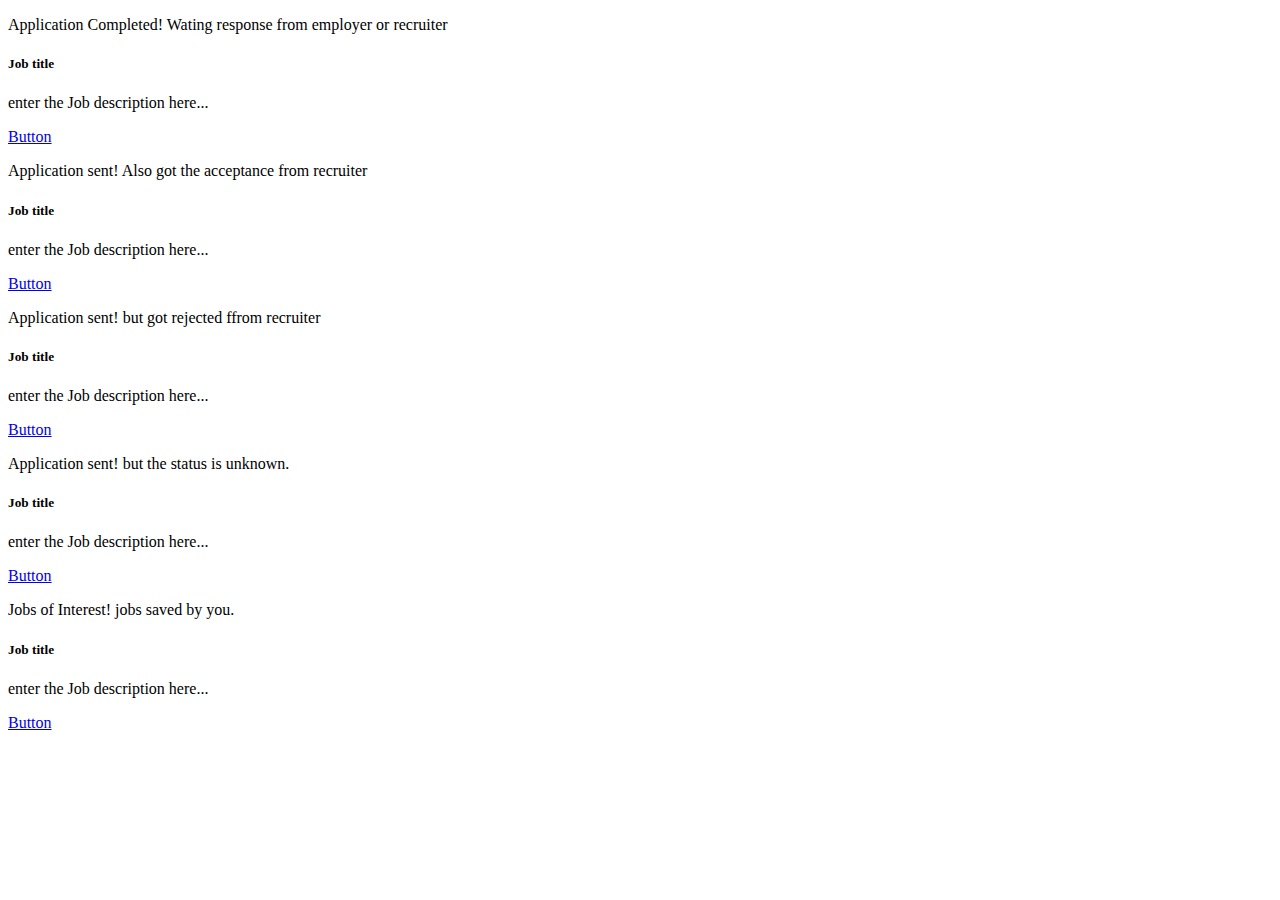
==== applicant-dash.html @ 8e8b05e0 "Add files via upload" ====
<!DOCTYPE html>
<html lang="en">
<head>
    <meta charset="UTF-8">
    <meta name="viewport" content="width=device-width, initial-scale=1.0">
    <title>Document</title>
</head>
<body>
    <div class="container-fluid row">
        <div class="applied col">
            <p>Application Completed! Wating response from employer or recruiter</p>
            <div class="card w-75 mb-3">
                <div class="card-body">
                  <h5 class="card-title">Job title</h5>
                  <p class="card-text">enter the Job description here...</p>
                  <a href="#" class="btn btn-primary">Button</a>
                </div>
              </div>
        </div>
        <div class="Accepted col">
            <p>Application sent! Also got the acceptance from recruiter </p>
            <div class="card w-75 mb-3">
                <div class="card-body">
                  <h5 class="card-title">Job title</h5>
                  <p class="card-text">enter the Job description here...</p>
                  <a href="#" class="btn btn-primary">Button</a>
                </div>
              </div>
        </div>
        <div class="rejected col">
            <p>Application sent! but got rejected ffrom recruiter</p>
            <div class="card w-75 mb-3">
                <div class="card-body">
                  <h5 class="card-title">Job title</h5>
                  <p class="card-text">enter the Job description here...</p>
                  <a href="#" class="btn btn-primary">Button</a>
                </div>
              </div>
        </div>
        <div class="pending col">
            <p>Application sent! but the status is unknown.</p>
            <div class="card w-75 mb-3">
                <div class="card-body">
                  <h5 class="card-title">Job title</h5>
                  <p class="card-text">enter the Job description here...</p>
                  <a href="#" class="btn btn-primary">Button</a>
                </div>
              </div>
        </div>
        <div class="saved col">
            <p>Jobs of Interest! jobs saved by you.</p>
            <div class="card w-75 mb-3">
                <div class="card-body">
                  <h5 class="card-title">Job title</h5>
                  <p class="card-text">enter the Job description here...</p>
                  <a href="#" class="btn btn-primary">Button</a>
                </div>
              </div>
        </div>
    </div>
</body>
</html>
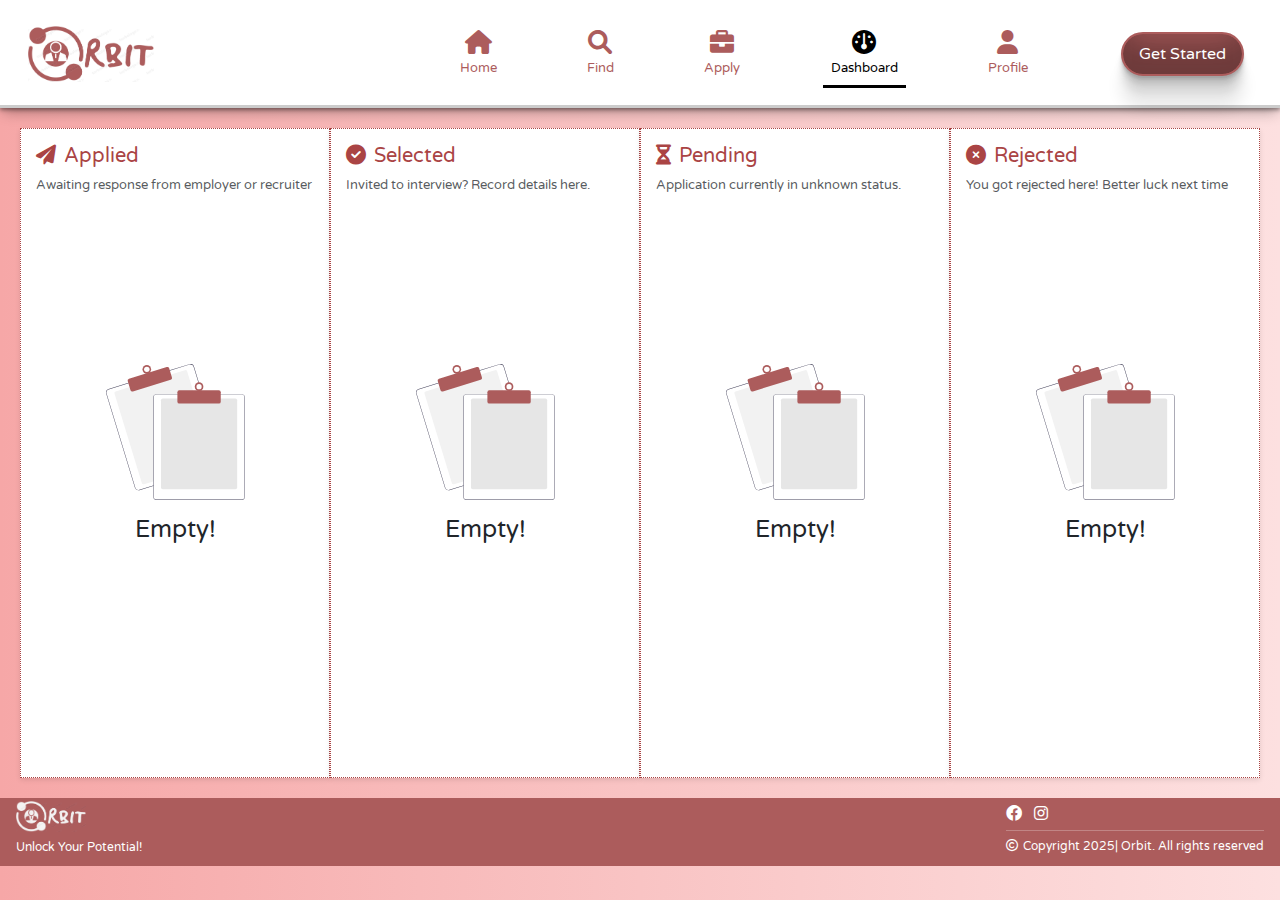
==== commit e03d9c81: "Add files via upload" ====
--- a/applicant-dash.html
+++ b/applicant-dash.html
@@ -1,62 +1,362 @@
 <!DOCTYPE html>
 <html lang="en">
-<head>
-    <meta charset="UTF-8">
-    <meta name="viewport" content="width=device-width, initial-scale=1.0">
-    <title>Document</title>
-</head>
-<body>
-    <div class="container-fluid row">
-        <div class="applied col">
-            <p>Application Completed! Wating response from employer or recruiter</p>
-            <div class="card w-75 mb-3">
-                <div class="card-body">
-                  <h5 class="card-title">Job title</h5>
-                  <p class="card-text">enter the Job description here...</p>
-                  <a href="#" class="btn btn-primary">Button</a>
-                </div>
-              </div>
-        </div>
-        <div class="Accepted col">
-            <p>Application sent! Also got the acceptance from recruiter </p>
-            <div class="card w-75 mb-3">
-                <div class="card-body">
-                  <h5 class="card-title">Job title</h5>
-                  <p class="card-text">enter the Job description here...</p>
-                  <a href="#" class="btn btn-primary">Button</a>
-                </div>
-              </div>
-        </div>
-        <div class="rejected col">
-            <p>Application sent! but got rejected ffrom recruiter</p>
-            <div class="card w-75 mb-3">
-                <div class="card-body">
-                  <h5 class="card-title">Job title</h5>
-                  <p class="card-text">enter the Job description here...</p>
-                  <a href="#" class="btn btn-primary">Button</a>
-                </div>
-              </div>
-        </div>
-        <div class="pending col">
-            <p>Application sent! but the status is unknown.</p>
-            <div class="card w-75 mb-3">
-                <div class="card-body">
-                  <h5 class="card-title">Job title</h5>
-                  <p class="card-text">enter the Job description here...</p>
-                  <a href="#" class="btn btn-primary">Button</a>
-                </div>
-              </div>
-        </div>
-        <div class="saved col">
-            <p>Jobs of Interest! jobs saved by you.</p>
-            <div class="card w-75 mb-3">
-                <div class="card-body">
-                  <h5 class="card-title">Job title</h5>
-                  <p class="card-text">enter the Job description here...</p>
-                  <a href="#" class="btn btn-primary">Button</a>
-                </div>
-              </div>
-        </div>
+  <head>
+    <meta charset="UTF-8" />
+    <meta name="viewport" content="width=device-width, initial-scale=1.0" />
+    <title>Job Tracker Dashboard</title>
+    <link rel="stylesheet" href="style5.css" />
+    <link rel="preconnect" href="https://fonts.googleapis.com" />
+    <link rel="preconnect" href="https://fonts.gstatic.com" crossorigin />
+    <link
+      href="https://fonts.googleapis.com/css2?family=Varela+Round&display=swap"
+      rel="stylesheet"
+    />
+    <link
+      href="https://cdn.jsdelivr.net/npm/bootstrap@5.3.3/dist/css/bootstrap.min.css"
+      rel="stylesheet"
+      integrity="sha384-QWTKZyjpPEjISv5WaRU9OFeRpok6YctnYmDr5pNlyT2bRjXh0JMhjY6hW+ALEwIH"
+      crossorigin="anonymous"
+    />
+    <link
+      rel="stylesheet"
+      href="https://cdnjs.cloudflare.com/ajax/libs/font-awesome/6.0.0-beta3/css/all.min.css"
+    />
+  </head>
+  <body>
+    <nav class="navbar navbar-expand-lg position-sticky top-0">
+      <div class="container-fluid">
+        <img src="orbit.png" alt="" class="ms-3" />
+        <button
+          class="navbar-toggler"
+          type="button"
+          data-bs-toggle="collapse"
+          data-bs-target="#Nav"
+          aria-controls="Nav"
+          aria-expanded="false"
+          aria-label="Toggle navigation"
+        >
+          <i class="fa-solid fa-ellipsis-vertical"></i>
+        </button>
+        <div class="collapse navbar-collapse" id="Nav">
+          <ul
+            class="navbar-nav ms-auto mb-2 mb-lg-0 d-flex justify-content-around"
+          >
+            <li class="nav-item ms-4">
+              <a class="nav-link" href="index.html">
+                <i class="fs-4 fa-solid fa-home"></i>Home
+              </a>
+            </li>
+            <li class="nav-item ms-4">
+              <a class="nav-link" href="job-find.html">
+                <i class="fs-4 fa-solid fa-magnifying-glass"></i>Find
+              </a>
+            </li>
+            <li class="nav-item ms-4">
+              <a class="nav-link" href="job-apply.html">
+                <i class="fs-4 fa-solid fa-briefcase"></i>Apply
+              </a>
+            </li>
+            <li class="nav-item ms-4">
+              <a
+                class="nav-link active"
+                aria-current="page"
+                href="applicant-dash.html"
+              >
+                <i class="fs-4 fa-solid fa-gauge"></i>Dashboard
+              </a>
+            </li>
+            <li class="nav-item ms-4">
+              <a class="nav-link" href="applicant-settings.html">
+                <i class="fs-4 fa-solid fa-user"></i>Profile
+              </a>
+            </li>
+          </ul>
+          <a href="user-profile.html" class="btn px-3 py-2 me-4" id="get-start"
+            >Get Started</a
+          >
+        </div>
+      </div>
+    </nav>
+    <div class="dashboard-container">
+      <!-- <h1 class="text-center mb-3 fs-lg-1 fs-3">Applicant Dashboard</h1> -->
+      <div class="dashboard-columns">
+        <!-- Applied Column -->
+        <div class="column">
+          <h5><i class="fa-solid fa-paper-plane me-2"></i>Applied</h5>
+          <p class="text-muted">Awaiting response from employer or recruiter</p>
+          <!-- <a
+            href=""
+            class="text-decoration-none"
+            data-bs-toggle="modal"
+            data-bs-target="#exampleModal"
+          >
+            <div class="job-card">
+              <h6 class="mb-0 text-decoration-none text-white">Job title</h6>
+              <div class="card-image">
+                <img src="building.png" alt="" id="image" />
+              </div>
+              <p class="text-black mt-1">Company name</p>
+              <a
+                href="#"
+                class="btn-link"
+                data-bs-toggle="modal"
+                data-bs-target="#exampleModal"
+                >View full details <i class="fa-solid fa-square-up-right"></i
+              ></a>
+            </div>
+          </a>
+
+          <div
+            class="modal fade"
+            id="exampleModal"
+            tabindex="-1"
+            aria-labelledby="exampleModalLabel"
+            aria-hidden="true"
+          >
+            <div class="modal-dialog modal-dialog-centered">
+              <div class="modal-content">
+                <div class="modal-header">
+                  <h1 class="modal-title fs-5" id="exampleModalLabel">
+                    Job Title
+                  </h1>
+                  <button
+                    type="button"
+                    class="btn-close"
+                    data-bs-dismiss="modal"
+                    aria-label="Close"
+                  ></button>
+                </div>
+                <div class="modal-body">
+                  <p>Company Name: <span></span></p>
+                  <p>Location: <span></span></p>
+                  <p>Location type: <span></span></p>
+                  <p>Salary: <span></span></p>
+                  <p>Deadline: <span></span></p>
+                </div>
+              </div>
+            </div>
+          </div> -->
+
+          <div class="data-unavailable">
+            <img src="nodata.svg" alt="">
+            <h4 class="mt-3">Empty!</h4>
+          </div>
+
+        </div>
+
+        <!-- Interview Column -->
+        <div class="column">
+          <h5><i class="fa-solid fa-check-circle me-2"></i>Selected</h5>
+          <p class="text-muted">Invited to interview? Record details here.</p>
+          <!-- <a
+            href=""
+            class="text-decoration-none"
+            data-bs-toggle="modal"
+            data-bs-target="#exampleModal"
+          >
+            <div class="job-card">
+              <h6 class="mb-0 text-decoration-none text-white">Job title</h6>
+              <div class="card-image">
+                <img src="building.png" alt="" id="image" />
+              </div>
+              <p class="text-black mt-1">Company name</p>
+              <a
+                href="#"
+                class="btn-link"
+                data-bs-toggle="modal"
+                data-bs-target="#exampleModal"
+                >View full details <i class="fa-solid fa-square-up-right"></i
+              ></a>
+            </div>
+          </a>
+
+          <div
+            class="modal fade"
+            id="exampleModal"
+            tabindex="-1"
+            aria-labelledby="exampleModalLabel"
+            aria-hidden="true"
+          >
+            <div class="modal-dialog modal-dialog-centered">
+              <div class="modal-content">
+                <div class="modal-header">
+                  <h1 class="modal-title fs-5" id="exampleModalLabel">
+                    Job Title
+                  </h1>
+                  <button
+                    type="button"
+                    class="btn-close"
+                    data-bs-dismiss="modal"
+                    aria-label="Close"
+                  ></button>
+                </div>
+                <div class="modal-body">
+                  <p>Company Name: <span></span></p>
+                  <p>Location: <span></span></p>
+                  <p>Location type: <span></span></p>
+                  <p>Salary: <span></span></p>
+                  <p>Deadline: <span></span></p>
+                </div>
+              </div>
+            </div>
+          </div> -->
+          <div class="data-unavailable">
+            <img src="nodata.svg" alt="" />
+            <h4 class="mt-3">Empty!</h4>
+          </div>
+        </div>
+
+        <!-- Pending Column -->
+        <div class="column">
+          <h5><i class="fa-solid fa-hourglass-half me-2"></i>Pending</h5>
+          <p class="text-muted">Application currently in unknown status.</p>
+          <!-- <a
+            href=""
+            class="text-decoration-none"
+            data-bs-toggle="modal"
+            data-bs-target="#exampleModal"
+          >
+            <div class="job-card">
+              <h6 class="mb-0 text-decoration-none text-white">Job title</h6>
+              <div class="card-image">
+                <img src="building.png" alt="" id="image" />
+              </div>
+              <p class="text-black mt-1">Company name</p>
+              <a
+                href="#"
+                class="btn-link"
+                data-bs-toggle="modal"
+                data-bs-target="#exampleModal"
+                >View full details <i class="fa-solid fa-square-up-right"></i
+              ></a>
+            </div>
+          </a>
+
+          <div
+            class="modal fade"
+            id="exampleModal"
+            tabindex="-1"
+            aria-labelledby="exampleModalLabel"
+            aria-hidden="true"
+          >
+            <div class="modal-dialog modal-dialog-centered">
+              <div class="modal-content">
+                <div class="modal-header">
+                  <h1 class="modal-title fs-5" id="exampleModalLabel">
+                    Job Title
+                  </h1>
+                  <button
+                    type="button"
+                    class="btn-close"
+                    data-bs-dismiss="modal"
+                    aria-label="Close"
+                  ></button>
+                </div>
+                <div class="modal-body">
+                  <p>Company Name: <span></span></p>
+                  <p>Location: <span></span></p>
+                  <p>Location type: <span></span></p>
+                  <p>Salary: <span></span></p>
+                  <p>Deadline: <span></span></p>
+                </div>
+              </div>
+            </div>
+          </div> -->
+          <div class="data-unavailable">
+            <img src="nodata.svg" alt="" />
+            <h4 class="mt-3">Empty!</h4>
+          </div>
+        </div>
+
+        <!-- Rejected Column -->
+        <div class="column">
+          <h5><i class="fa-solid fa-times-circle me-2"></i>Rejected</h5>
+          <p class="text-muted">You got rejected here! Better luck next time</p>
+          <!-- <a
+            href=""
+            class="text-decoration-none"
+            data-bs-toggle="modal"
+            data-bs-target="#exampleModal"
+          >
+            <div class="job-card">
+              <h6 class="mb-0 text-decoration-none text-white">Job title</h6>
+              <div class="card-image">
+                <img src="building.png" alt="" id="image" />
+              </div>
+              <p class="text-black mt-1">Company name</p>
+              <a
+                href="#"
+                class="btn-link"
+                data-bs-toggle="modal"
+                data-bs-target="#exampleModal"
+                >View full details <i class="fa-solid fa-square-up-right"></i
+              ></a>
+            </div>
+          </a>
+
+          <div
+            class="modal fade"
+            id="exampleModal"
+            tabindex="-1"
+            aria-labelledby="exampleModalLabel"
+            aria-hidden="true"
+          >
+            <div class="modal-dialog modal-dialog-centered">
+              <div class="modal-content">
+                <div class="modal-header">
+                  <h1 class="modal-title fs-5" id="exampleModalLabel">
+                    Job Title
+                  </h1>
+                  <button
+                    type="button"
+                    class="btn-close"
+                    data-bs-dismiss="modal"
+                    aria-label="Close"
+                  ></button>
+                </div>
+                <div class="modal-body">
+                  <p>Company Name: <span></span></p>
+                  <p>Location: <span></span></p>
+                  <p>Location type: <span></span></p>
+                  <p>Salary: <span></span></p>
+                  <p>Deadline: <span></span></p>
+                </div>
+              </div>
+            </div>
+          </div> -->
+          <div class="data-unavailable">
+            <img src="nodata.svg" alt="" />
+            <h4 class="mt-3">Empty!</h4>
+          </div>
+        </div>
+      </div>
     </div>
-</body>
-</html>+    <!-- footer -->
+    <footer>
+      <div class="above ms-1 ms-lg-3">
+        <img src="orbit1.png" alt="" class="mb-0 mb-lg-2" />
+        <h6>Unlock Your Potential!</h6>
+      </div>
+      <div class="below me-1 me-lg-3">
+        <i class="fa-brands fa-facebook fs-6 fs-lg-5 me-2"></i>
+        <i class="fa-brands fa-instagram fs-6 fs-lg-5"></i>
+        <hr class="w-100 m-0 mt-lg-1 mt-0" />
+        <h6 class="mt-lg-2 mt-1">
+          <i class="fa-regular fa-copyright me-1"></i>Copyright 2025| Orbit. All
+          rights reserved
+        </h6>
+      </div>
+    </footer>
+
+    <script
+      src="https://cdn.jsdelivr.net/npm/@popperjs/core@2.11.8/dist/umd/popper.min.js"
+      integrity="sha384-I7E8VVD/ismYTF4hNIPjVp/Zjvgyol6VFvRkX/vR+Vc4jQkC+hVqc2pM8ODewa9r"
+      crossorigin="anonymous"
+    ></script>
+    <script
+      src="https://cdn.jsdelivr.net/npm/bootstrap@5.3.3/dist/js/bootstrap.min.js"
+      integrity="sha384-0pUGZvbkm6XF6gxjEnlmuGrJXVbNuzT9qBBavbLwCsOGabYfZo0T0to5eqruptLy"
+      crossorigin="anonymous"
+    ></script>
+  </body>
+</html>
--- a/style5.css
+++ b/style5.css
@@ -0,0 +1,287 @@
+* {
+    font-family: "Varela Round", serif;
+    font-weight: 400;
+    margin: 0;
+  }  
+body {
+    background: linear-gradient(to right, #f6a7a7, #f9c4c4, #fde0e0);
+    width: 100vw;
+}
+/*navbar styling*/
+nav {
+    z-index: 1000;
+    height: 12vh;
+    width: 100%;
+    background-color: white;
+    color: #ac5c5c;
+    box-shadow: rgba(0, 0, 0, 0.4) 0px 2px 4px,
+      rgba(0, 0, 0, 0.3) 0px 7px 13px -3px, rgba(0, 0, 0, 0.2) 0px -3px 0px inset;
+  }
+  
+  nav img {
+    width: 10%;
+    height: 100%;
+  }
+  nav ul {
+    padding: 0 10px;
+    width: 60%;
+    margin-right: 50px;
+  }
+  li {
+    font-size: 13px;
+  }
+  
+  /* Navbar Styling */
+  .navbar {
+    background-color: white;
+    padding: 10px;
+  }
+  
+  .nav-item {
+    text-align: center;
+  }
+  .nav-item a {
+    color: #ac5c5c;
+  }
+  
+  .nav-link {
+    color: white;
+    font-size: 14px;
+    text-decoration: none;
+    position: relative;
+    transition: color 0.3s ease-in-out;
+  }
+  
+  .nav-link i {
+    font-size: 20px;
+    display: block;
+    margin-bottom: 5px;
+  }
+  
+  .nav-link:hover {
+    color: black !important;
+  }
+  
+  .nav-link:hover::after {
+    content: "";
+    position: absolute;
+    bottom: -3px;
+    left: 0;
+    width: 100%;
+    height: 3px;
+    background-color: black;
+  }
+  #get-start {
+    background-color: #ac5c5c;
+    border: 2px solid #ac5c5c;
+    border-radius: 35px;
+    transition: color 0.3s ease-in-out;
+    color: white;
+    box-shadow: rgba(0, 0, 0, 0.17) 0px -23px 25px 0px inset,
+      rgba(0, 0, 0, 0.15) 0px -36px 30px 0px inset,
+      rgba(0, 0, 0, 0.1) 0px -79px 40px 0px inset, rgba(0, 0, 0, 0.06) 0px 2px 1px,
+      rgba(0, 0, 0, 0.09) 0px 4px 2px, rgba(0, 0, 0, 0.09) 0px 8px 4px,
+      rgba(0, 0, 0, 0.09) 0px 16px 8px, rgba(0, 0, 0, 0.09) 0px 32px 16px;
+  }
+  #get-start:hover {
+    background-color: white;
+    color: #ac5c5c;
+    transform: scale(1.05);
+    box-shadow: rgb(38, 57, 77) 0px 20px 30px -10px;
+  }
+  /* Active Link Styling */
+  .nav-link.active {
+    color: black !important;
+  }
+  
+  .nav-link.active::after {
+    content: "";
+    position: absolute;
+    bottom: -2px;
+    left: 0;
+    width: 100%;
+    height: 3px;
+    background-color: black;
+  }
+    
+/*return to home link*/
+#return {
+    position: absolute;
+    left: 15px;
+    top:15px;
+    display: inline-flex;
+    align-items: center;
+    justify-content: center;
+    background-color: #ac5c5c;
+    color: white;
+    width: 50px;
+    height: 50px;
+    border-radius: 50%;
+    text-decoration: none;
+    box-shadow: rgba(0, 0, 0, 0.17) 0px -23px 25px 0px inset,
+      rgba(0, 0, 0, 0.15) 0px -36px 30px 0px inset,
+      rgba(0, 0, 0, 0.1) 0px -79px 40px 0px inset, rgba(0, 0, 0, 0.06) 0px 2px 1px,
+      rgba(0, 0, 0, 0.09) 0px 4px 2px, rgba(0, 0, 0, 0.09) 0px 8px 4px,
+      rgba(0, 0, 0, 0.09) 0px 16px 8px, rgba(0, 0, 0, 0.09) 0px 32px 16px;
+  }
+  #return:hover {
+    transform: scale(1.3);
+  }
+  
+.dashboard-container {
+    width: 100%;
+    padding:20px;   
+}
+.dashboard-columns{
+    width: 100%;
+    display: flex;
+}
+.column{
+    overflow-y: auto;
+    width:25%;
+    background: white;
+    padding: 15px;
+    border:1px dotted #a44;
+    box-shadow: 0 2px 5px rgba(0, 0, 0, 0.1);
+    height:650px;
+}
+.column h5{
+    color: #a44;
+}
+.column p{
+    font-size: 13px;
+}
+.job-card {
+    color: white;
+    margin-top: 30px;
+    background-color: #ac5c5c;
+    padding: 10px;
+    border-radius: 8px;
+    box-shadow: 0 2px 4px rgba(0, 0, 0, 0.1);
+    margin-bottom: 10px;
+}
+.job-card .btn-link {
+    font-size: 14px;
+    width: 100%;
+    text-decoration: none;
+    color: black;
+    display: flex;
+    gap: 5px;
+    transition: 0.5s;
+    align-items: center;
+}
+.job-card .btn-link:hover {
+    color: white;
+}
+.job-card .btn-link:hover i{
+    transition: 0.5s;
+    transform: scale(1.2);
+    display: flex;
+    margin-left: 150px;
+}
+.data-unavailable{
+    width:100%;
+    height: 80%;
+    display: flex;
+    align-items: center;
+    justify-content: center;
+    flex-direction: column;
+}
+.data-unavailable img{
+    width: 50%;
+}
+footer {
+    margin-top: auto;
+    width: 100%;
+    height: 68px;
+    background-color: #ac5c5c;
+    display: flex;
+    align-items: center;
+    justify-content: space-between;
+    color: white;
+  }
+  .above img {
+    width: 70px;
+  }
+  footer h6 {
+    font-size: 12px;
+  }
+  .card-image{
+    float: right;
+    top: 5px;
+    width: 20%;
+    height: 40%;
+    border-radius: 50%;
+    background-color: #54b3d6;
+  }
+  #image{
+    width: 100%;
+    height: 100%;
+    margin: 0;
+  }
+  
+  
+@media screen and (max-width: 768px) {
+      /*navbar styling*/
+      .navbar-collapse {
+        width: 100%;
+        margin-top: 5px;
+        padding: 20px;
+        border-bottom-left-radius: 20px;
+        border-bottom-right-radius: 20px;
+        background-color: white;
+      }
+      nav img {
+        width: 20%;
+      }
+      nav ul {
+        padding: 0 0;
+        margin-left: 0;
+        width: 100%;
+      }
+      .nav-item {
+        text-align: left;
+        margin-bottom: 10px;
+      }
+      .nav-link i {
+        display: inline;
+        margin-bottom: 0px;
+        margin-right: 5px;
+      }
+      .nav-link.active::after {
+        display: none;
+      }
+      .nav-link:hover::after {
+        display: none;
+      }  
+ #return {
+    top:12px;
+    width: 40px;
+    height: 40px;
+}
+.dashboard-columns{
+    display: flex;
+    flex-direction: column;
+    gap: 10px;
+}
+.column{
+  overflow: hidden;
+    width:100%;
+    height: fit-content;
+}
+.data-unavailable img{
+    width: 30%;
+}
+      /*footer styling*/
+      footer {
+        margin-bottom: 0;
+        height: 50px;
+      }
+      footer h6 {
+        font-size: 8px;
+      }
+      .above img {
+        width: 40px;
+      }
+
+}
